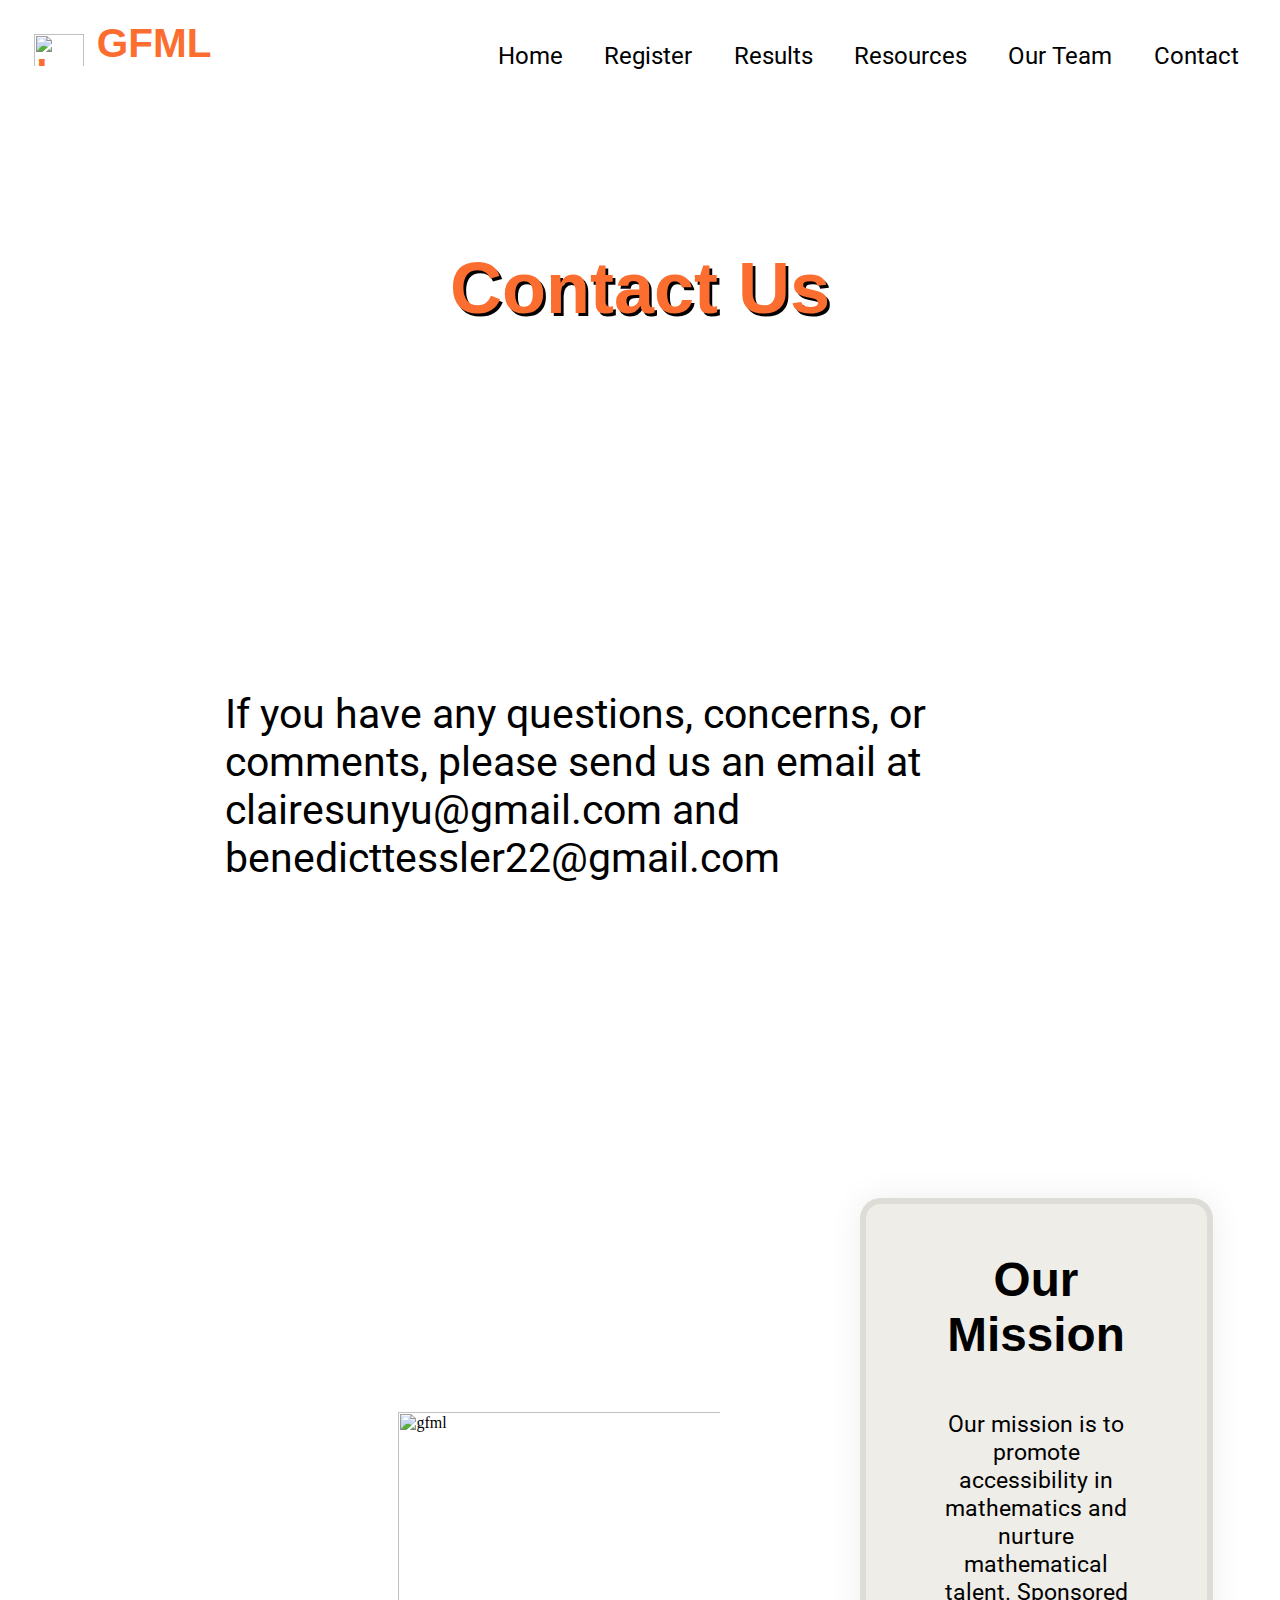
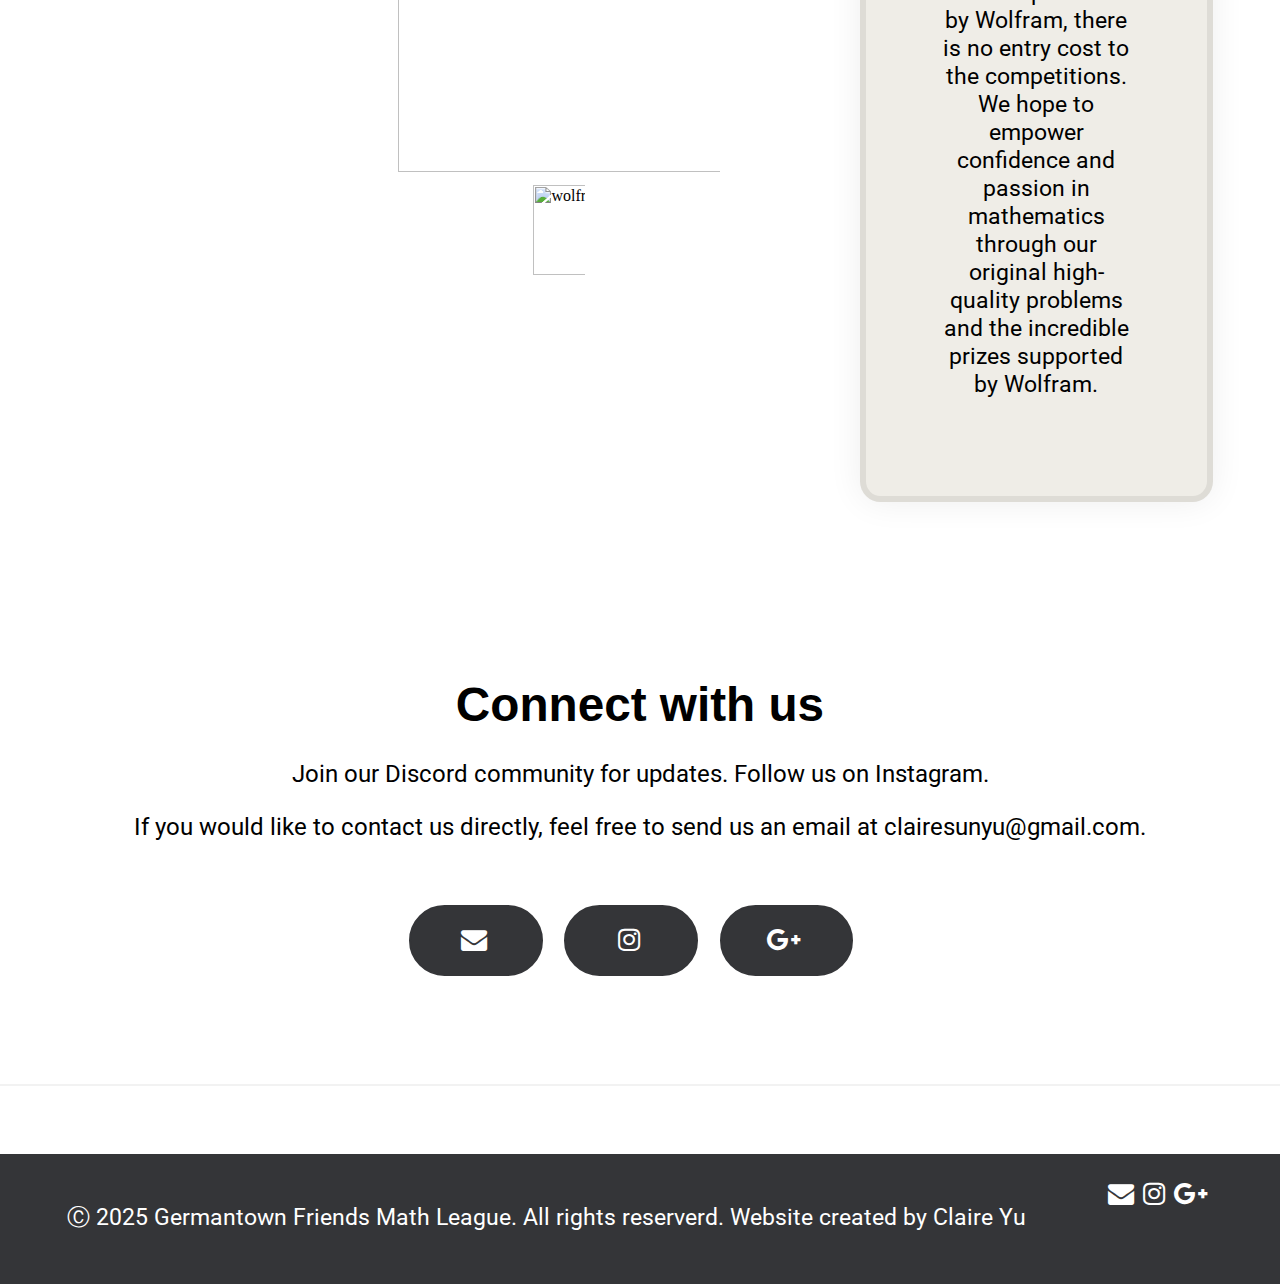
==== contact.html @ 802d3ef1 "Update contact.html" ====
<html>

<!-- <title>Germantown Friends Math League</title> -->
<head>
<link href="https://fonts.googleapis.com/css?family=Roboto|Roboto+Condensed" rel="stylesheet">
<link href="https://fonts.googleapis.com/css?family=Roboto+Slab" rel="stylesheet">
<link rel="stylesheet" href="https://cdnjs.cloudflare.com/ajax/libs/font-awesome/4.7.0/css/font-awesome.min.css">
<link href="https://unpkg.com/webkul-micron@1.0.4/dist/css/micron.min.css" type="text/css" rel="stylesheet">
<script src="https://unpkg.com/webkul-micron@1.0.4/dist/script/micron.min.js" type="text/javascript"></script>
<meta name="viewport" content="width=device-width, initial-scale=1">
<link rel="stylesheet" href="https://cdnjs.cloudflare.com/ajax/libs/font-awesome/4.7.0/css/font-awesome.min.css">
<link rel="stylesheet" href="https://cdnjs.cloudflare.com/ajax/libs/font-awesome/4.7.0/css/font-awesome.min.css">

  <meta name="viewport" content="width=device-width, initial-scale=1.0">


<link rel="stylesheet" href="index.css">
</head>

<body>
<h1 id="logo">
  <a href="#" class="logo-link">
    <img src="./GFML-logo.png" alt="logo" width="50" height="50">
    <span>GFML</span>
  </a>
</h1>
  <nav>
    <ul>
      <li> <a class="link" href="index.html"> Home </a> </li>
      <li> <a class="link" target="_blank" href="register.html"> Register </a></li>
      <li> <a class="link" target="_blank" href="results.html"> Results </a></li>
      <li> <a class="link" target="_blank" href="resources.html"> Resources </a></li>
      <li> <a class="link" target="_blank" href="ourteam.html"> Our Team </a></li>
      <li> <a class="link" target="_blank" href="contact.html"> Contact </a></li>
    </ul>
  </nav>
   <div class="heropage1">
    <div class="herotext1">
      <h1>Contact Us</h1>
    </div>
  </div>


<div class="containercontact">
     <p>If you have any questions, concerns, or comments, please send us an email at clairesunyu@gmail.com and benedicttessler22@gmail.com</p>

 
</div>
<div class="content3">
  <div class="content3img">
  <img class="secondimg31" src="./GFML-logo.png" alt="gfml">
    <img class="secondimg32" src="./wolfram-logo.png" alt="wolfram">
    </div>

    <div class="SecDivider3"> </div>
  <div class="SecondText3">
<h2> Our Mission </h2>
<p>Our mission is to promote accessibility in mathematics and nurture mathematical talent. Sponsored by Wolfram, there is no entry cost to the competitions. We hope to empower confidence and passion in mathematics through our original high-quality problems and the incredible prizes supported by Wolfram.</p>
</div>
</div>

<div class="tabFacts">
  <h1> Connect with us </h1>
  <p> Join our Discord community for updates. Follow us on Instagram.</p>
  <p> If you would like to contact us directly, feel free to send us an email at clairesunyu@gmail.com.</p>
  <button id="button1" class="tabButton"> <i style="font-size: 2.9vh; margin-right: 0.35vw; cursor: pointer;" class="fa fa-envelope"></i></button>
  <button id="button2" class="tabButton"> 
    <i style="font-size: 2.9vh; margin-right: 0.35vw; cursor: pointer;" class="fa fa-instagram"></i></button>
  <button id="button3" class="tabButton"> 
      <i style="font-size: 2.9vh; margin-right: 0.35vw; cursor: pointer;" class="fa fa-google-plus"></i></button>
</div>


<footer>
    <p>Ⓒ 2025 Germantown Friends Math League. All rights reserverd. Website created by Claire Yu</p>

  <div class="footer-logo-section">
    <i style="font-size: 2.9vh; margin-right: 0.35vw; cursor: pointer;" class="fa fa-envelope"></i>
      <i style="font-size: 2.9vh; margin-right: 0.35vw; cursor: pointer;" class="fa fa-instagram"></i>
    <i style="font-size: 2.9vh; margin-right: 0.35vw; cursor: pointer;" class="fa fa-google-plus"></i>
    <i style="font-size: 2.9vh; cursor: pointer;" class="bi bi-discord"></i>
    <!--bunch of other social icons under this-->
  </div>
  <!--links for the pages or other external sources-->
</footer>

</body>

</html>
---- index.css ----
* {
  margin: 0;
  padding: 0;
  box-sizing: border-box;
}

img {
  max-width: 100%;
  height: auto;
}


/* @font-face {
  src: url(C:\Users\Home\AppData\Local\Temp\atom-118019-14536-1ea9572.rtm9ozuxr\league-spartan.zip\LeagueSpartan-Bold.otf);
  font-family: League Spartan;
} */

button:focus {
  outline: 0;
}

.main {
  margin-top: 15vh;
  margin-bottom: 15vh;
}

.main-text {
  display: block;
  width: 35vw;
  padding: 2.3vh;
  margin: auto;
  border-top: 0.3vh solid #F2F2F2;
  text-align: center;
}

.main h2 {
  font-family:  Spartan, Helvetica, sans-serif;
  font-size: 5.3vh;
  margin-top: 1.5vh;
}

.main p {
  font-family: 'Roboto', Helvetica, sans-serif;
  font-size: 3vh;
  padding: 0.75vh;
}

.main img {
  width: 24.3vw;
  padding: 7.5vh;
  display: block;
  margin: auto;
}

nav {
  right: 0vw;
  background-color: white;
z-index: 10;
    /* position: fixed; */
    top: 0;
    width: 100%; 
}

.containercontact {

  display: flex;
  justify-content: center;
  align-items: center;
}

.containercontact p {
  font-size: 4.5vh;
  padding: 25vh;
  padding-top:17vh;
}

#logo {
  font-family: League Spartan, Helvetica, sans-serif;
  font-size: 4.5vh;
  float: left;
  position: absolute;
  padding: 3.8vh;
  display: flex;
  justify-content: center; /* Centers horizontally */
  align-items: center; /* Centers vertically */
}
#logo-link{
  display: flex;
  align-items: center;
  padding-top:none;
}
.logo-link img {
  margin-right: 0.1vw; /* Adds space between logo and text */
  padding-bottom:2vh;
}
.logo-link span {
  position: relative;
  top: -3vh; /* Move text up by 5 pixels */
}

i {
  display: block;
  margin-left: 0.07vw;
}

#logo a {
  text-decoration: none;
  color: rgb(252, 110, 47);
}

.link {
  position: relative;
}
.link:after {
  content: '';
  position: absolute;
  bottom: -.4em;
  left: 50%;
  right: 50%;
  height: 0.15vh;
  background: currentColor;
  -webkit-transition: all ease .2s;
  transition: all ease .2s;
}
.link:hover:after {
  left: 0;
  right: 0;
  height: 0.3vh;
}
.link:before {
  position: absolute;
  -webkit-transform: translateX(-100%);
          transform: translateX(-100%);
  left: -0.7vw;
  color: #eee;
  opacity: .3;
  font-weight: 100;
  font-size: .8em;
}

nav ul li {
  float: left;
  font-family: 'Roboto', sans-serif;
  font-size: 2.7vh;
  padding: 2.3vh;
  list-style-type: none;
}

nav ul {
  float: right;
  display: block;
  padding: 2.3vh;
}

nav ul li a {
  text-decoration: none;
  color: black;
}

.heropage {
  background: url("hero-design.png");
  background-size: cover;
  min-height: 150vh;
  background-attachment: fixed;
  background-position: center;
  background-repeat: no-repeat;
  width: 100vw;
  height: 100vh;
  text-align: center;
  display: flex;
  justify-content: center;
}

.herotext h1 {
  margin-bottom: 2.3 vh;
    font-family: League Spartan, Helvetica, sans-serif;
padding-top:35vh;
  /* font-family: League Spartan; */
  color: rgb(252, 110, 47);
  text-shadow: 0.3vh 0.3vh black;
  font-size: 14vh;
}

.herotext button:focus {
  outline: 0;
}

.herotext button {
  font-size: 3vh;
  width: 29vh;
  font-family: 'Roboto', sans-serif;
  background-color: transparent;
  border-radius: 75vh;
  border: 0.3vh solid  rgb(0, 39, 45);
  color: rgb(252, 110, 47);
  height: 8.6vh;
  cursor: pointer;
  transition: all 0.2s linear;
}

.herotext button:hover {
  background-color: white;
  color: black;
}


.container {
  width: 100%;
  border-top: 0.3vh solid #F2F2F2;
  border-bottom: 0.3vh solid #F2F2F2;
  display: flex;
  justify-content: space-around;
  align-items: center;
  align-content: space-around;
  transition: all 0.2s linear;

}


.heropage1 {
  background: url("hero-design1.png");
  background-size: cover;
  background-attachment: fixed;
  background-position: center;
  background-repeat: no-repeat;
  width: 100vw;
  height: 45vh;
  text-align: center;
  display: flex;
  justify-content: center;
}


.herotext1 h1 {
  margin-bottom: 2.3 vh;
    font-family: League Spartan, Helvetica, sans-serif;
padding-top:15vh;
  /* font-family: League Spartan; */
  color: rgb(252, 110, 47);
  text-shadow: 0.3vh 0.3vh black;
  font-size: 8vh;
}





.item {
  background-color: rgb(239 237 231);
  padding: 2.3vh;
  color: black;
  text-align: center;
  font-size: 2.3vh;
  border-radius: 2.3vh;
  width: 70vw;
  margin-top: 7.5vh;
  margin-bottom: 7.5vh;
  font-family: League Spartan, Helvetica, sans-serif;
  flex-basis: 25%;
  border:0.75vh solid rgba(0, 0, 0, 0.07);
      box-shadow:0 0vh 3.8vh rgba(0, 0, 0, 0.07);

}
.item:hover{
  background-color: rgb(252, 110, 47);
}

.item-2 {
  background-color: rgb(239 237 231);
  padding: 2.3vh;
  color: black;
  text-align: center;
  font-size: 2.3vh;
  border-radius: 2.3vh;
  width: 90vw;
  margin-top: 7.5vh;
  margin-bottom: 7.5vh;
  font-family: League Spartan, Helvetica, sans-serif;
  flex-basis: 25%;
    border:0.75vh solid rgba(0, 0, 0, 0.07);
          box-shadow:0 0vh 3.8vh rgba(0, 0, 0, 0.07);


}

.item-3 {
  background-color: rgb(239 237 231);
  padding: 2.3vh;
  color: black;
  text-align: center;
  font-size: 2.3vh;
  border-radius: 2.3vh;
  width: 90vw;
  margin-top: 7.5vh;
  margin-bottom: 7.5vh;
  font-family: League Spartan, Helvetica, sans-serif;
  flex-basis: 25%;
    border:0.75vh solid rgba(0, 0, 0, 0.07);
          box-shadow:0 0vh 3.8vh rgba(0, 0, 0, 0.07);

}
.item-2:hover{
  background-color: rgb(252, 110, 47);
}
.item-3:hover{
  background-color: rgb(252, 110, 47);
}

.mail {
  color: gray;
  margin-top: -2.3vh;

}

.profile {
  width: 22.3vh;
  border-radius: 15vh;
  /* padding: 2.3vh; */
      border:0.75vh solid rgba(0, 0, 0, 0.07);

}

h2 {
  margin-bottom: 2.3vh;
  font-size: 4.2vh;
}

p {
  margin-bottom: 2.6vh;
  font-family: 'Roboto', Helvetica, sans-serif;
  font-size: 2.6vh;
  margin-top: 2.3vh;
}

.btn {
  cursor: pointer;
  margin-top: 2.3vh;
  padding: 2.3vh;
  font-size: 2.6vh;
  height: 8vh;
  background-color: transparent;
  border: 0.3vh solid black;
  color: black;
  width: 24vh;
  border-radius: 15vh;
  font-family: 'Roboto Condensed', Helvetica, sans-serif;
  margin-bottom: 3.8vh;
  transition: all 0.2s linear;
}

.btn:hover {
  background-color: white;
  color: black;
}

section {
  border-top: 0.3vh solid #F2F2F2;
  border-bottom: 0.3vh solid #F2F2F2;
}

article {
  padding: 10vh;
  width: 144vh;
  text-align: center;
  display: block;
  margin: auto;
}
quotecontact{
    grid-template-columns: 1fr 1fr;
}

blockquote:before {
display: block;
content: "\201C";
font-style: normal;
font-size: 22.6vh;
font-family: League Spartan;
position: absolute;
margin-top: -7.5vh;
margin-left: -10.8vh;
color: #7a7a7a;
}

blockquote cite {
color: #999999;
font-size: 2.6vh;
display: block;
margin-top: 0.75vh;
}

blockquote cite:before {
content: "\2014 \2009";
}

blockquote {
  margin-top: 10.5vh;
  width: 55.6vw;
  margin-bottom: 10.5vh;
  font-family: 'Roboto', Helvetica, sans-serif;
  font-weight: 500;
  font-size: 3vh;
  font-style: italic;
  display: block;
}

.secondimg {
  width: 15.3vw;
  border-right: 0.3vh solid #F2F2F2;
  float: left;
  margin-top: -2.3vh;
  margin-right: 3.5vw;
  margin-left: -1.4vw;
}

.content2 {
  padding: 15vh;
  width: 76.4vw;
  display: block;
  margin: auto;
  text-align: center;
}

.content3 {
  display: flex;
  justify-content: space-between;
}
.content3 h2{
    font-size: 5.3vh;
  font-family: League Spartan, Helvetica, sans-serif;
  padding:3vh;
}
.content3 p{
  padding:6vh;
  padding-top:0vh;
}
.content3img {
  padding:8vh;
  padding-left:40vh;
  display: flex;
  flex-direction: column;
  align-items: center;
  justify-content: center;
}

.SecondText3 {
  flex: 1; /* Take up the remaining space */
  background-color: rgb(239 237 231);
  border: 0.75vh solid rgba(0, 0, 0, 0.07);
  box-shadow: 0 0vh 3.8vh rgba(0, 0, 0, 0.07);
  padding: 2.3vh;
  color: black;
  text-align: center;
  border-radius: 2.3vh;
  /* width: 60vw; Remove the width */
  margin: 7.5vh;
  /* margin-right: 50vh;  Remove the right margin*/
  /* margin-left: 10vh; Remove the left margin */
  font-family: League Spartan, Helvetica, sans-serif;
}
.SecondText3:hover{
  background-color: rgb(252, 110, 47);
  color:rgb(239 237 231);
          
          }

.SecDivider3 {
  display: none; /* Hide the divider if not needed */
}
.secondimg31 {
  height: 40vh;
    width: auto; /* Adjust the width as needed */
  margin-bottom: 1.5vh; /* Add space between images */
  padding-left:3vw;
}
.secondimg32 {
  height: 10vh;
    width: auto; /* Adjust the width as needed */
  margin-bottom: 1.5vh; /* Add space between images */
  padding-left:3vw;
}

.content21 {
  padding: 15vh;
  width: 76.4vw;
  margin: auto;
  text-align: center;
  margin-top:-20vh;
}
.SecondText1{
  margin-top:-3vh;
}

.content2 h2 {
  font-size: 5.3vh;
  font-family: League Spartan, Helvetica, sans-serif;
}

.content2 p {
  font-size: 3vh;
}

@media screen and (max-width: 76.4vw) {
  .container {
    display: flex;
    flex-direction: column;
    justify-content: space-around;
  }
  .item {
    margin-top: 6vh;
    margin-bottom: 7.5vh;
  }
  .item-2 {
    margin-top: 6vh;
    margin-bottom: 7.5vh;
  }
  .item-3 {
    margin-top: 6vh;
    margin-bottom: 7.5vh;
  }
}


.tabFacts {
  padding: 12vh;
  text-align: center;
  display: block;
  margin: auto;
  border-bottom: 0.3vh solid #F2F2F2;
}

.tabFacts h1 {
  font-family: League Spartan, Helvetica, sans-serif;
  font-size: 5.3vh;
  text-align: center;
  margin-bottom: 3vh;
}

.tabFacts p {
  font-family: 'Roboto', sans-serif;
  text-align: center;
  font-size: 2.7vh;
}

.tabButton {
  border: none;
  margin-top: 4.5vh;
  width: 10.4vw;
  cursor: pointer;
  border-radius: 500px;
  border: 0.3vh solid #343538;
  padding: 2.3vh;
  font-family: 'Roboto', sans-serif;
  color: white;
  background-color: #343538;
  font-size: 2.6vh;
  margin-right: 1.4vw;
  transition: all 0.2s linear;
}
.tabButton:hover {
  background-color: #1f2021;
  color: white;
  border: 0.3vh solid #1f2021;
}

.tabContainer {
  max-width: 62.5vw;
  text-align: center;
  display: block;
  margin: auto;
}

#tabContainer2, #tabContainer3 {
  display: none;
  transition: all 0.2s linear;
}

.tabContainer img {
  width: 11.8vw;
  float: left;
  margin-top: 4.5vh;
  margin-right:3.5vw;
}

#tabContainer2 img {
  width: 11.8vw;
  float: right;
  margin-top: 4.5vh;
  margin-left: 3.5vw;
}

.tabText {
  width: 50vw;
  padding: 3.8vh;
  margin-top: 7.5vh;
  margin-left: 6.9vw;
}

.tabContainer h2 {
  font-family: 'Roboto', sans-serif;
  font-size: 5.1vh;
  text-align: left;
  font-weight: 500;
}

.tabContainer p {
  font-family: 'Roboto', sans-serif;
  font-size: 2.7vh;
  text-align: left;
}

form {
  width: 48.6vw;
  display: block;
  margin: auto;
  margin-top: 12vh;
  margin-bottom: 12vh;
}

form h1 {
  font-family: League Spartan, Helvetica, sans-serif;
  font-size: 5.3vh;
  text-align: center;
  margin-bottom: 7.5vh;
}

input:focus {
  outline: 0;
}

input {
  display: block;
  margin-bottom: 2.3vh;
  max-width: 48.6vw;
  padding: 1.5vh;
  font-size: 2.6vh;
  font-family: 'Roboto', sans-serif;
  border-radius: 1.5vh;
  width: 48.6vw;
  border: 0.3vh solid #D8D8D8;
}

textarea:focus {
  outline: 0;
}

textarea {
  width: 48.6vw;
  box-sizing: border-box;
  height: 37.6vh;
  border-radius: 1.5vh;
  padding: 1.5vh;
  border: 0.3vh solid #D8D8D8;
  font-size: 2.6vh;
  font-weight: 100;
  color: black;
  font-family: 'Roboto', sans-serif;
}

textarea::placeholder {
  font-size: 2.6vh;
  font-weight: 100;
  color: gray;
  /* letter-spacing: .5px; */
  font-family: 'Roboto', sans-serif;
}

form h3 {
  text-align: left;
  padding: 0.6vh;
  font-family: 'Roboto', sans-serif;
  font-weight: 500;
}

#form-button {
  border: none;
  background-color: #343538;
  color: white;
  padding: 1.8vh;
  font-size: 2.6vh;
  margin-top: 3.3vh;
  width: 48.6vw;
  border-radius: 75vh;
  cursor: pointer;
  font-family: 'Roboto', sans-serif;
  transition: all 0.2s linear;
}

#form-button:hover {
  background-color: black;
}

.form {
  border-bottom: 0.3vh solid #F2F2F2;
}


.our-team-section {
  padding: 30px 0;
  background: #f9f9f9;
  text-align: center;
  overflow: hidden;
  position: relative;
}

.top-cards {
  display: flex;
  justify-content: space-around;
  /* margin-bottom: 20vh; Increased margin for better spacing */
}

.card {
  width: 200px;
  height: 250px;
  background-color: #f9f9f9;
  border-radius: 10px;
  box-shadow: 0 0 10px rgba(0,0,0,0.1);
  margin-right:3vh;
}

.pic {
  width: 100%;
  height: 150px;
  border-radius: 10px 10px 0 0;
  overflow: hidden;
}

.pic img {
  width: 100%;
  height: 100%;
  object-fit: cover;
}

.team-content {
  padding: 10px;
}

.title {
  font-size: 18px;
  font-weight: bold;
  margin-bottom: 5px;
}

.post {
  font-size: 14px;
  color: #666;
}

.team-grid {
  display: grid;
  grid-template-columns: repeat(3, 1fr);
  gap: 20px;
  padding: 0 20px;
}

/* Optional: Responsive adjustments */
@media (max-width: 768px) {
  .team-grid {
    grid-template-columns: repeat(2, 1fr);
  }
}

@media (max-width: 480px) {
  .team-grid {
    grid-template-columns: 1fr;
  }
}



footer {
  font-family: 'Roboto', sans-serif;
  color: white;
  background-color: #343538;
  width: 100%;
  padding: 3vh;
  bottom: 0;
  margin-top: 7.5vh;
  display: flex;
  justify-content: space-around;
  flex-basis: 30%;
  text-align: center;
}

footer h1 {
  font-family: League Spartan, Helvetica, sans-serif;
  margin-top: 1.5vh;
}

footer h3 {
  font-weight: 300;
  margin-top: 2.3vh;
  font-size: 3.3vh;
  text-align: center;
  margin-bottom: 2.3vh;
}

footer a {
  text-decoration: none;
  color: white;
  transition: all 0.2s linear;
}

footer a:hover {
  opacity: 0.7;
}

.fa:hover {
  opacity: 0.7;
  transition: all 0.2s linear;
}




/*All Media Queries, for Responsive layout */



/*Hero Image*/
@media screen and (max-width: 514px) {
  .heropage {
    height: 80vh;
    width: 100vw;
  }
  .herotext h1 {
    font-size: 6vh;
    padding: 0;
    margin-left: 0.35vw;
    margin-right: 0.35vw;
  }
  .herotext button {
    font-size: 2.8vh;
  }
}
/*Hero Image*/


/*Lorem Ipsum Content-1*/
@media screen and (max-width: 514px){
  .main img {
    width: 80%;
    padding: 0;
    margin-top: 12vw;
    margin-bottom: 12vw;
    margin-left: 0.35vw;
    margin-right: 0.35vw;
    display: block;
    margin: auto;
    padding-bottom: 12vw;
  }

  .main-text {
    width: 100%;
    display: block;
    margin: auto;
  }

  .main-text h2 {
    font-size: 3.8vh;
    text-align: center;
  }

  .main-text p {
    font-size: 2.4vh;
    text-align: center;
  }
}
/*Lorem Ipsum Content-1 end*/


/*Blockquote Section*/
@media screen and (max-width: 1071px) {
  blockquote:before {
    font-size: 10.5vh;
    margin-left: 0.7vw;
  }
  blockquote {
    font-size: 3vh;
    width: 90%;
  }
  article {
    width: 90%;
    display: block;
    margin: 0 auto;
  }
}
@media screen and (max-width: 881px) {
  blockquote:before {
    font-size: 10.5vh;
    margin-left: 0.7vw;
  }
  blockquote {
    font-size: 3vh;
    width: 90%;
  }
  article {
    width: 90%;
    display: block;
    margin: 0 auto;
  }
}
/*Blockquote Section*/

/*Lorem Ipsum Content-2*/
@media screen and (max-width: 1071px) {
  .secondimg {
    border-right: none;
    width: 21vw;
    padding: 0;
    margin-top: 12vh;
    margin-bottom: 12vh;
    display: block;
    margin-left: 0.35vw;
    margin-right: 0.35vw;
    margin: auto;
    float: none;
  }
  .SecondText {
    width: 80%;
    display: block;
    text-align: center;
    margin: auto;
    padding: 0;
  }
}

@media screen and (max-width: 1053px){
  .secondimg {
    display: block;
    margin: auto;
  }
  .content2 {
    width: 100%;
    display: block;
    margin: auto;
    text-align: center;
  }
}
/*Lorem Ipsum Content-2*/

@media screen and (max-width: 993px) {
  .tabFacts img {
    float: none;
    display: block;
    margin: auto;
    margin-bottom: 1.5vh;
    margin-top: 6vh;
  }
  .tabContainer img {
    float: none;
    display: block;
    margin: auto;
    margin-bottom: 1.5vh;
    margin-top: 6vh;
  }
  #tabContainer2 img {
    float: none;
    display: block;
    margin: auto;
    margin-bottom: 1.5vh;
    margin-top: 6vh;
  }
  .tabButton {
    margin-bottom: -2.3vh;
  }
  .tabText {
    width: 100%;
    text-align: center;
    margin: auto;
    display: block;
  }
}

/*form section*/
@media screen and (max-width: 732px) {
.form h1 {
  width: 100%;
  text-align: center;
  display: block;
}
form  {
  width: 100%;
  padding-top: 15vh;
  padding-bottom: 15vh;
  margin-left: 0.35vw;
  margin-right: 0.35vw;
  display: block;
  margin: auto;
}
form input {
  width: 95%;
  display: block;
  margin: auto;
}
form textarea {
  width: 95%;
  display: block;
  margin: auto;
}
form h3 {
  width: 95%;
  display: block;
  margin: auto;
  text-align: left;
}
#form-button {
  width: 95%;
  text-align: center;
  display: block;
  margin: auto;
  margin-top: 3vh;
}
}

@media screen and (max-width: 27vw) {
  .footer-products-section {
    display: none;
  }
}



@media (max-width: 768px) {
  .container {
    width: 90%;
    padding: 0 0.9375em;
  }

  header {
    flex-direction: column;
    align-items: center;
  }

  nav ul {
    flex-direction: column;
    align-items: center;
  }

  nav li {
    margin: 0.625em 0;
  }

  .hero {
    padding: 2.5em 0;
  }

  .hero h1 {
    font-size: 2em;
  }

  .hero p {
    font-size: 1em;
  }

  .cta-button {
    font-size: 1em;
    padding: 0.625em 0.9375em;
  }

  .features {
    flex-direction: column;
  }

  .feature {
    width: 100%;
    margin-bottom: 1.25em;
  }
}

@media (max-width: 480px) {
  .hero h1 {
    font-size: 1.5em;
  }

  .hero p {
    font-size: 0.9em;
  }

  .cta-button {
    font-size: 0.9em;
    padding: 0.5em 1em;
  }
}

/*form section*/

/*All the Media Queries are above and within this container */
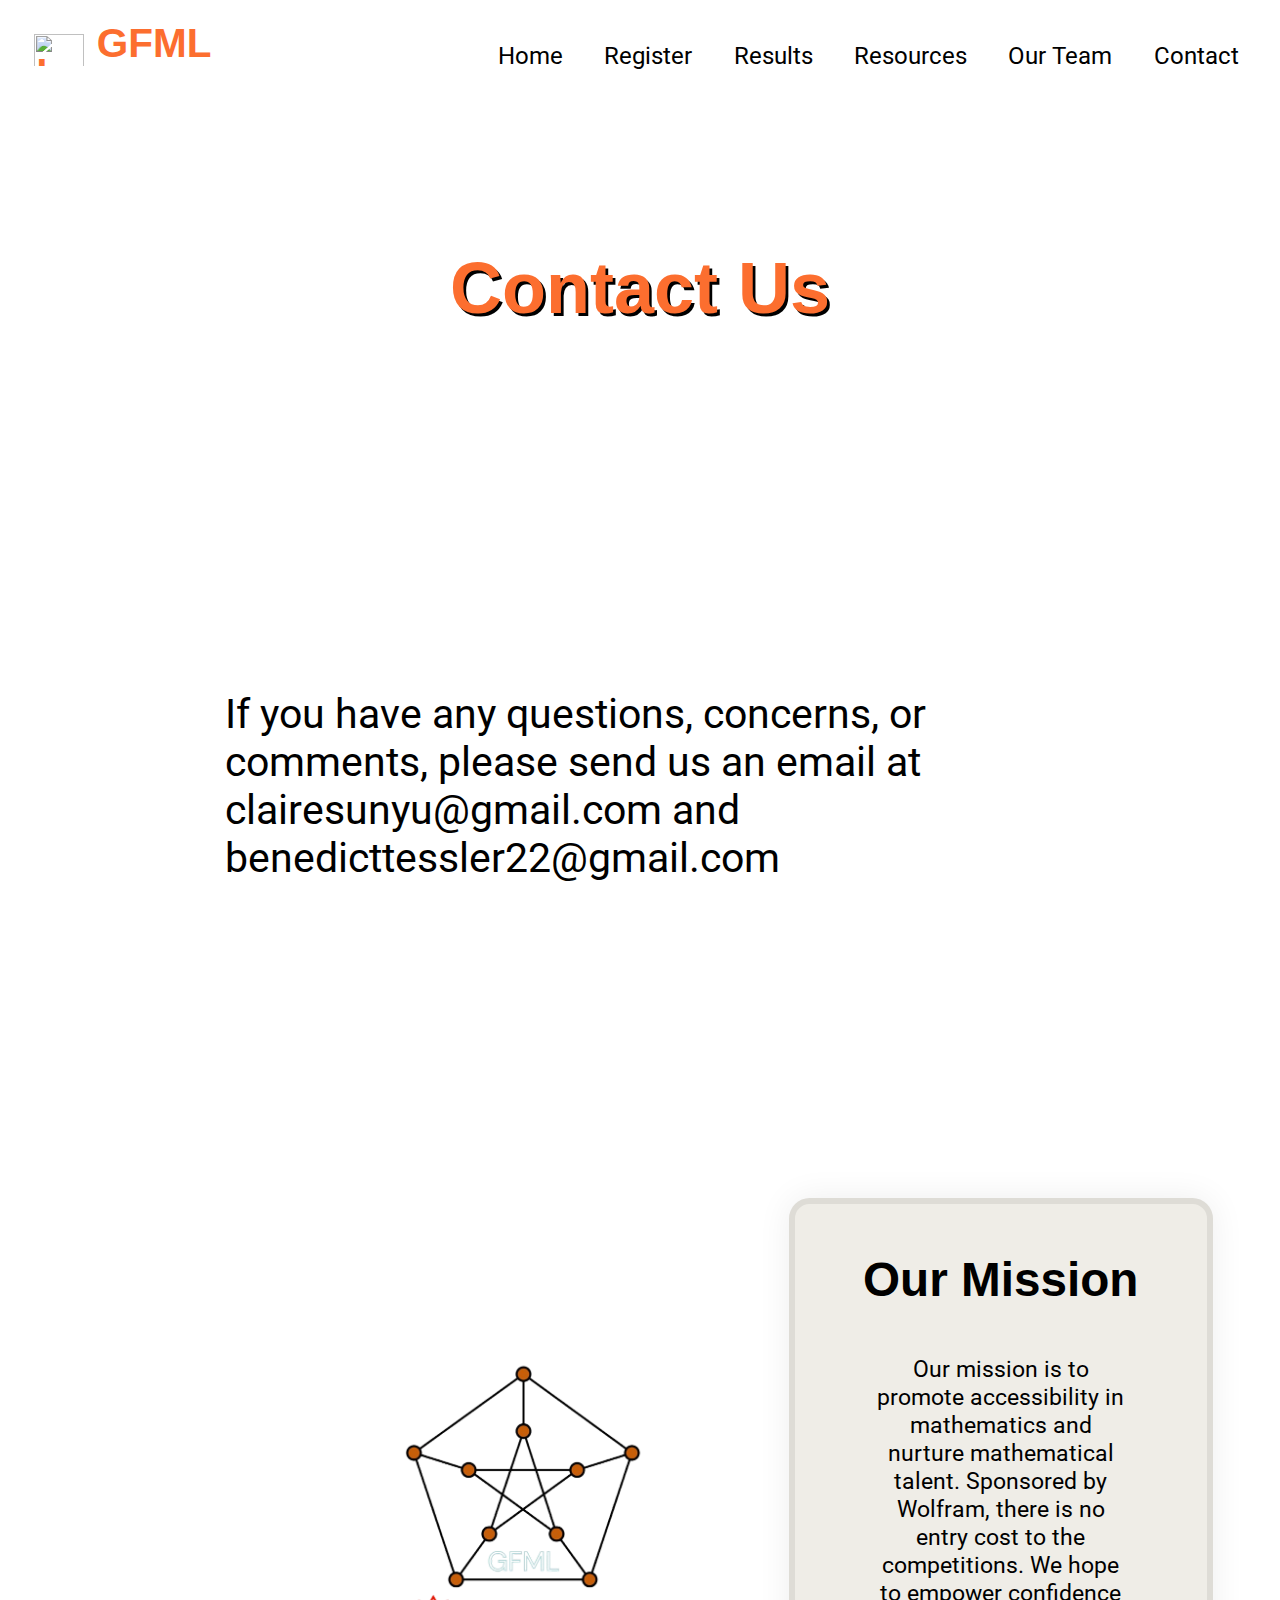
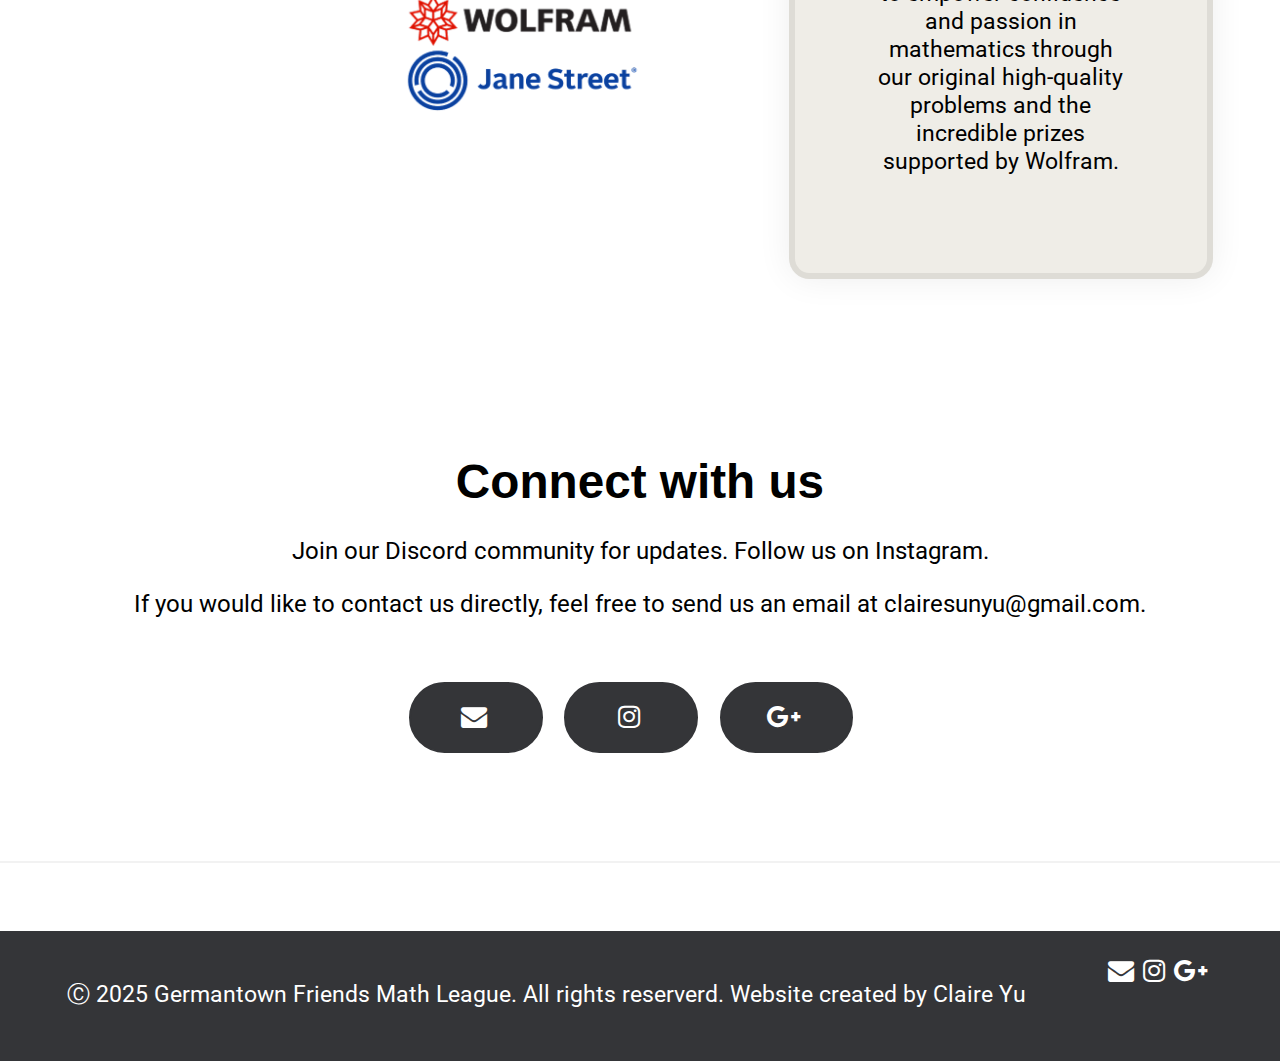
==== commit 863da8d0: "Logo change" ====
--- a/contact.html
+++ b/contact.html
@@ -48,8 +48,7 @@
 </div>
 <div class="content3">
   <div class="content3img">
-  <img class="secondimg31" src="./GFML-logo.png" alt="gfml">
-    <img class="secondimg32" src="./wolfram-logo.png" alt="wolfram">
+       <img class="secondimg31" src="./GFML.png" alt="gfml">
     </div>
 
     <div class="SecDivider3"> </div>
--- a/index.css
+++ b/index.css
@@ -4,11 +4,6 @@
   box-sizing: border-box;
 }
 
-img {
-  max-width: 100%;
-  height: auto;
-}
-
 
 /* @font-face {
   src: url(C:\Users\Home\AppData\Local\Temp\atom-118019-14536-1ea9572.rtm9ozuxr\league-spartan.zip\LeagueSpartan-Bold.otf);
@@ -19,6 +14,10 @@
   outline: 0;
 }
 
+img {
+  max-width: 100%;
+  height: auto;
+}
 .main {
   margin-top: 15vh;
   margin-bottom: 15vh;
@@ -67,6 +66,7 @@
   justify-content: center;
   align-items: center;
 }
+
 
 .containercontact p {
   font-size: 4.5vh;
@@ -481,7 +481,7 @@
 
 .content21 {
   padding: 15vh;
-  width: 76.4vw;
+  width: 85vw;
   margin: auto;
   text-align: center;
   margin-top:-20vh;
@@ -1019,69 +1019,6 @@
 }
 
 
-
-@media (max-width: 768px) {
-  .container {
-    width: 90%;
-    padding: 0 0.9375em;
-  }
-
-  header {
-    flex-direction: column;
-    align-items: center;
-  }
-
-  nav ul {
-    flex-direction: column;
-    align-items: center;
-  }
-
-  nav li {
-    margin: 0.625em 0;
-  }
-
-  .hero {
-    padding: 2.5em 0;
-  }
-
-  .hero h1 {
-    font-size: 2em;
-  }
-
-  .hero p {
-    font-size: 1em;
-  }
-
-  .cta-button {
-    font-size: 1em;
-    padding: 0.625em 0.9375em;
-  }
-
-  .features {
-    flex-direction: column;
-  }
-
-  .feature {
-    width: 100%;
-    margin-bottom: 1.25em;
-  }
-}
-
-@media (max-width: 480px) {
-  .hero h1 {
-    font-size: 1.5em;
-  }
-
-  .hero p {
-    font-size: 0.9em;
-  }
-
-  .cta-button {
-    font-size: 0.9em;
-    padding: 0.5em 1em;
-  }
-}
-
 /*form section*/
 
 /*All the Media Queries are above and within this container */
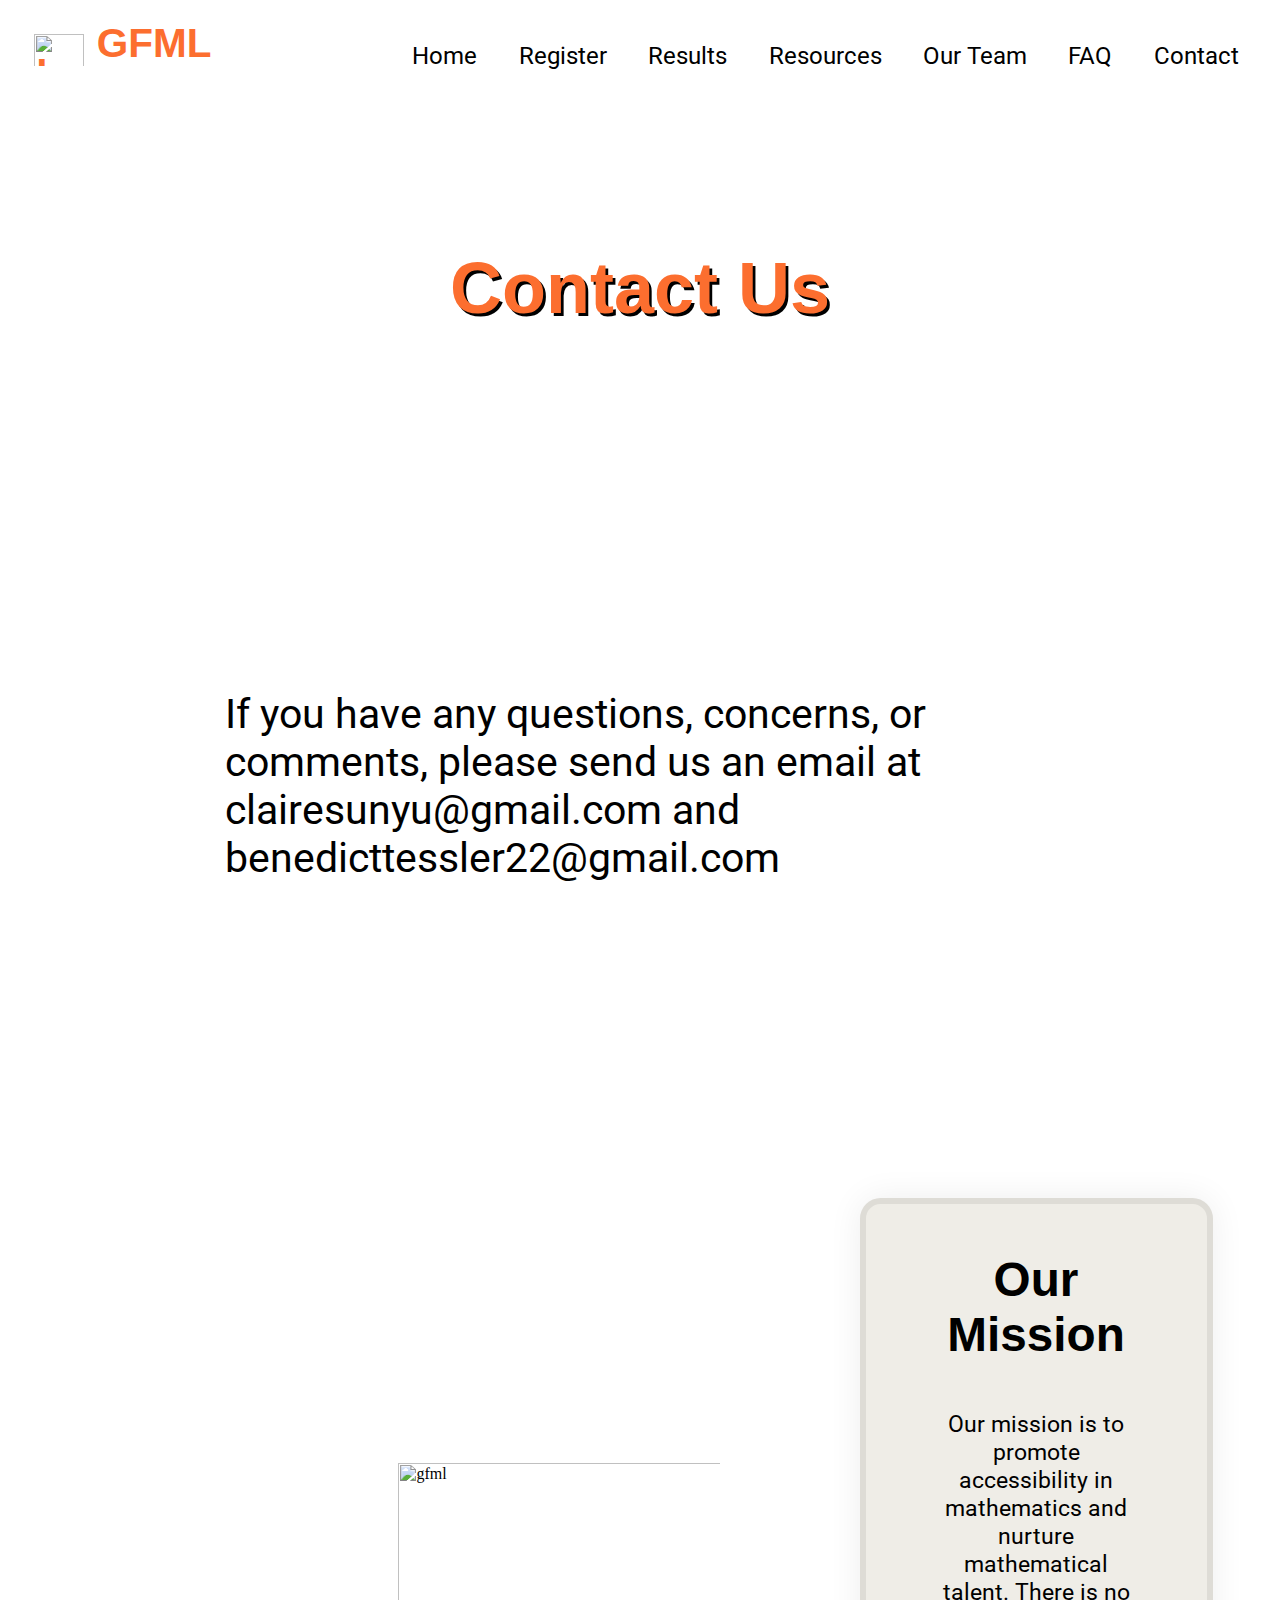
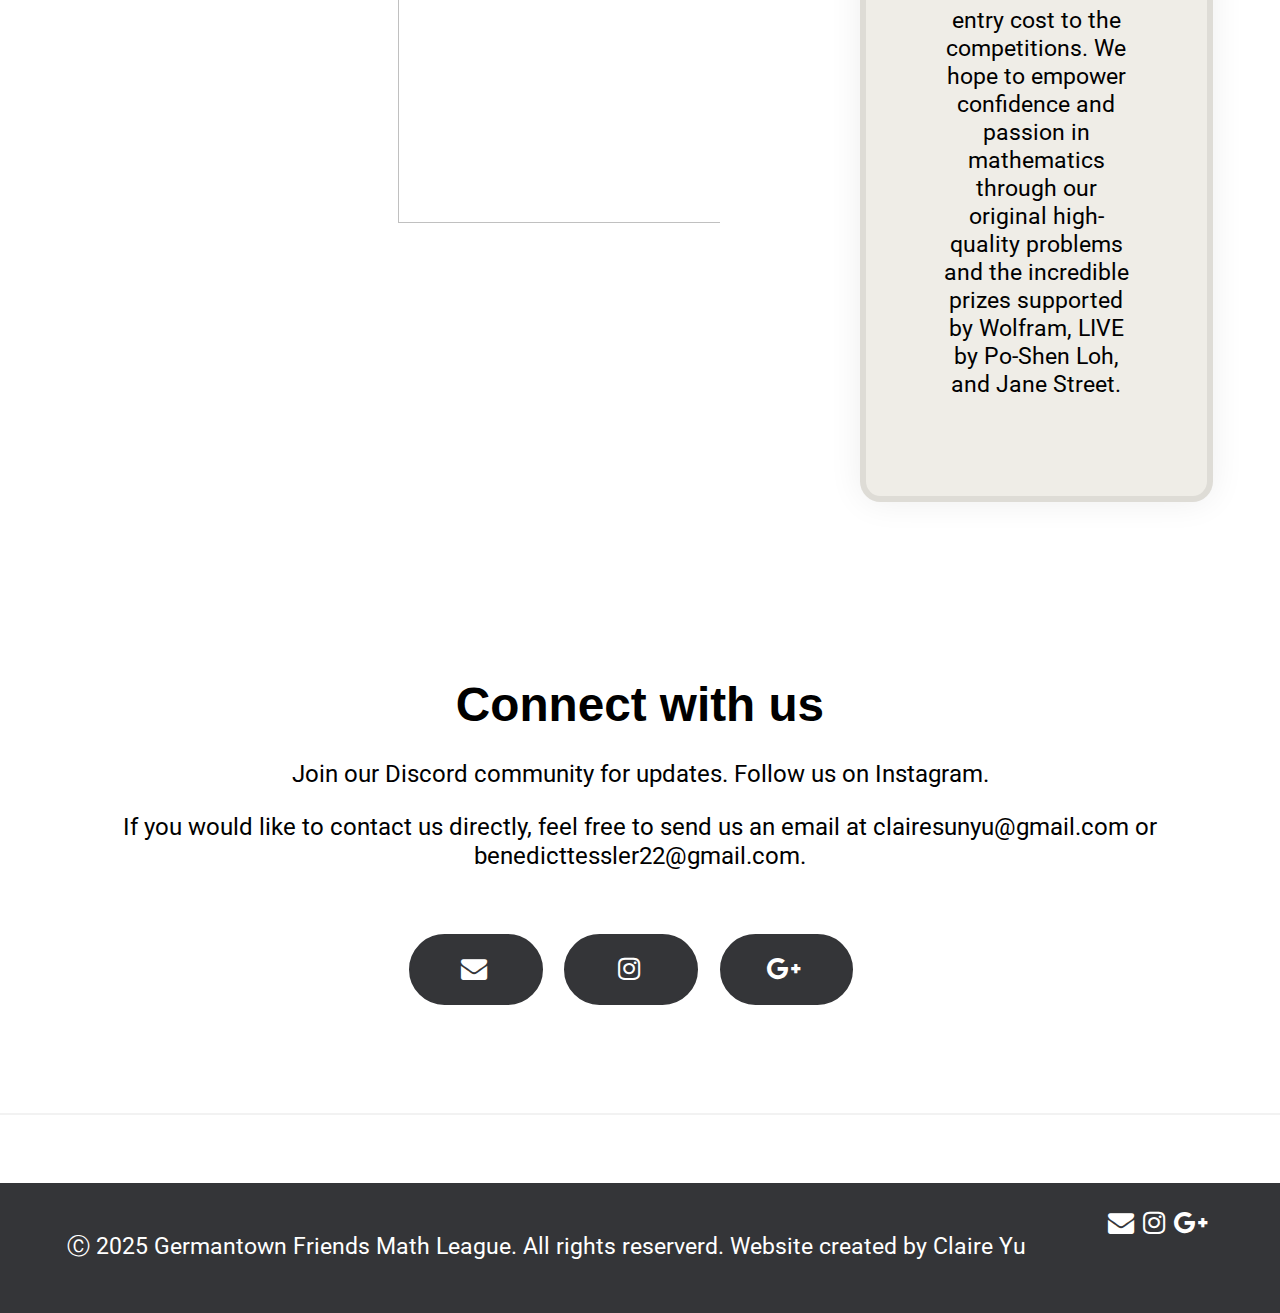
==== commit f483bb04: "Update contact.html" ====
--- a/contact.html
+++ b/contact.html
@@ -11,8 +11,7 @@
 <link rel="stylesheet" href="https://cdnjs.cloudflare.com/ajax/libs/font-awesome/4.7.0/css/font-awesome.min.css">
 <link rel="stylesheet" href="https://cdnjs.cloudflare.com/ajax/libs/font-awesome/4.7.0/css/font-awesome.min.css">
 
-  <meta name="viewport" content="width=device-width, initial-scale=1.0">
-
+<meta name="viewport" content="width=device-width, initial-scale=1.0">
 
 <link rel="stylesheet" href="index.css">
 </head>
@@ -31,6 +30,7 @@
       <li> <a class="link" target="_blank" href="results.html"> Results </a></li>
       <li> <a class="link" target="_blank" href="resources.html"> Resources </a></li>
       <li> <a class="link" target="_blank" href="ourteam.html"> Our Team </a></li>
+    <li> <a class="link" target="_blank" href="faq.html"> FAQ </a></li>
       <li> <a class="link" target="_blank" href="contact.html"> Contact </a></li>
     </ul>
   </nav>
@@ -48,20 +48,20 @@
 </div>
 <div class="content3">
   <div class="content3img">
-       <img class="secondimg31" src="./GFML.png" alt="gfml">
+      <img class="secondimg31" src="./gfml-logo.png" alt="gfml">
     </div>
 
     <div class="SecDivider3"> </div>
   <div class="SecondText3">
 <h2> Our Mission </h2>
-<p>Our mission is to promote accessibility in mathematics and nurture mathematical talent. Sponsored by Wolfram, there is no entry cost to the competitions. We hope to empower confidence and passion in mathematics through our original high-quality problems and the incredible prizes supported by Wolfram.</p>
+<p>Our mission is to promote accessibility in mathematics and nurture mathematical talent. There is no entry cost to the competitions. We hope to empower confidence and passion in mathematics through our original high-quality problems and the incredible prizes supported by Wolfram, LIVE by Po-Shen Loh, and Jane Street.</p>
 </div>
 </div>
 
 <div class="tabFacts">
   <h1> Connect with us </h1>
   <p> Join our Discord community for updates. Follow us on Instagram.</p>
-  <p> If you would like to contact us directly, feel free to send us an email at clairesunyu@gmail.com.</p>
+  <p> If you would like to contact us directly, feel free to send us an email at clairesunyu@gmail.com or benedicttessler22@gmail.com.</p>
   <button id="button1" class="tabButton"> <i style="font-size: 2.9vh; margin-right: 0.35vw; cursor: pointer;" class="fa fa-envelope"></i></button>
   <button id="button2" class="tabButton"> 
     <i style="font-size: 2.9vh; margin-right: 0.35vw; cursor: pointer;" class="fa fa-instagram"></i></button>
